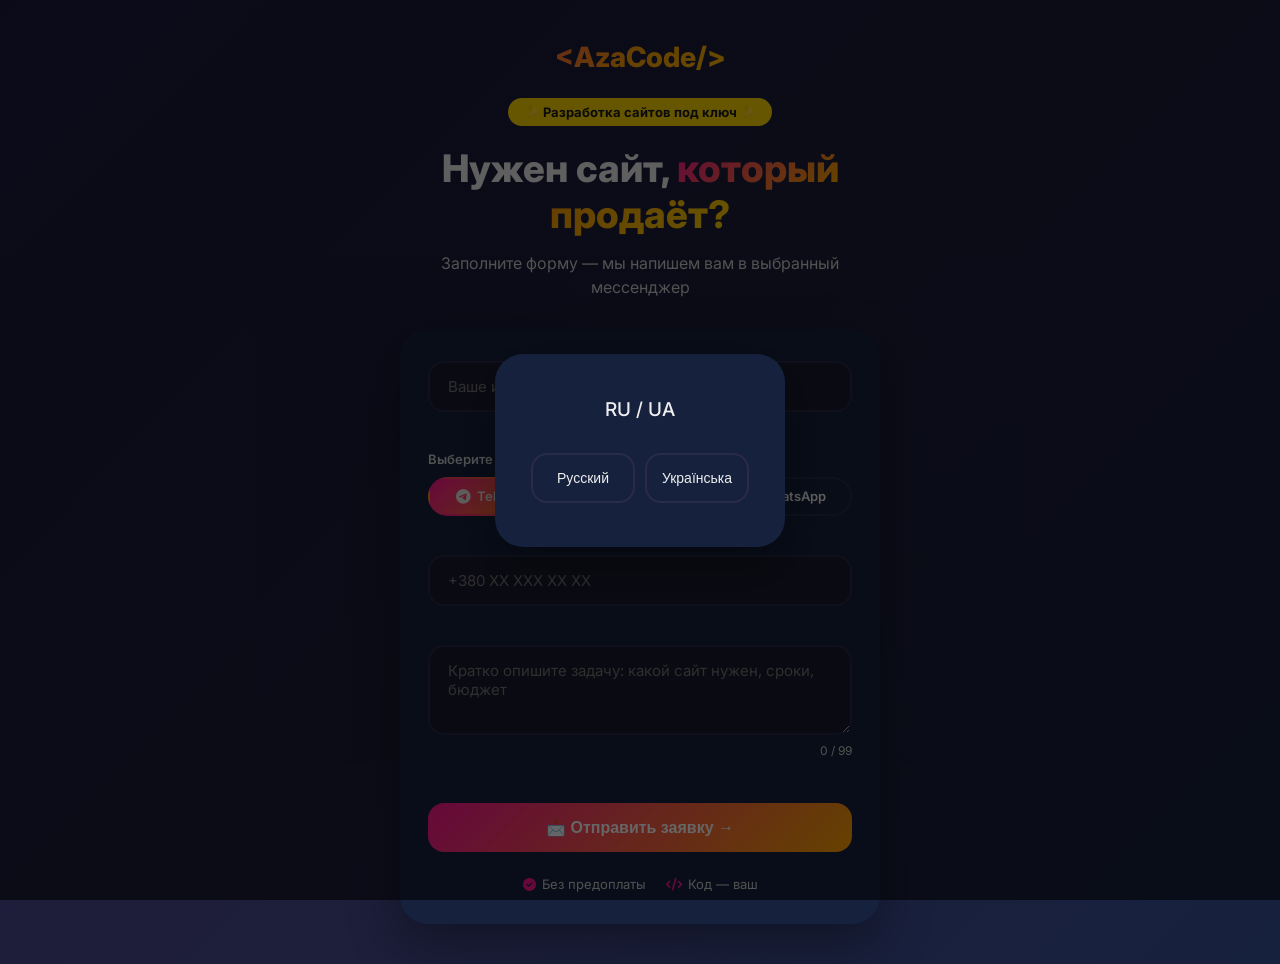
==== form/index.html @ 32c692ed "add form google ads" ====
<!doctype html>
<html lang="ru">
   <head>
      <meta charset="UTF-8" />
      <meta name="viewport" content="width=device-width,initial-scale=1" />
      <title>AzaCode | Заявка на сайт</title>
      <link rel="icon" type="image/png" sizes="32x32" href="../img/logo.png" />
      <link rel="apple-touch-icon" sizes="180x180" href="../img/logo.png" />
      <meta property="og:title" content="AzaCode | Заявка на сайт" />
      <meta
         property="og:description"
         content="Разработка сайтов под ключ — оставьте заявку"
      />
      <meta property="og:image" content="https://azacode.pro/img/logo.png" />
      <meta property="og:url" content="https://azacode.pro/form" />
      <meta property="og:type" content="website" />
      <link
         href="https://fonts.googleapis.com/css2?family=Inter:opsz,wght@14..32,400;14..32,500;14..32,600;14..32,700;14..32,800&display=swap"
         rel="stylesheet"
      />
      <link
         rel="stylesheet"
         href="https://cdnjs.cloudflare.com/ajax/libs/font-awesome/6.5.1/css/all.min.css"
      />

      <!-- Google tag (gtag.js) -->
      <script
         async
         src="https://www.googletagmanager.com/gtag/js?id=G-RHN0XKYNJ7"
      ></script>
      <script>
         window.dataLayer = window.dataLayer || [];
         function gtag() {
            dataLayer.push(arguments);
         }
         gtag("js", new Date());
         gtag("config", "G-RHN0XKYNJ7");
         gtag("config", "AW-18307863906");
      </script>

      <style>
         * {
            margin: 0;
            padding: 0;
            box-sizing: border-box;
         }

         :root {
            --pink: #ff1493;
            --orange: #ffa500;
            --yellow: #ffd700;
            --card-bg: #16213e;
            --text-primary: #eeeeee;
            --text-secondary: #cccccc;
            --border-light: #2a2a4a;
         }

         body {
            font-family: "Inter", sans-serif;
            background: linear-gradient(
               135deg,
               #1a1a3e 0%,
               #1e1e3a 50%,
               #16213e 100%
            );
            color: var(--text-primary);
            min-height: 100vh;
            display: flex;
            align-items: center;
            justify-content: center;
            padding: 40px 20px;
         }

         .wrap {
            max-width: 480px;
            width: 100%;
         }

         .logo {
            font-size: 28px;
            font-weight: 800;
            text-align: center;
            margin-bottom: 24px;
            background: linear-gradient(
               135deg,
               var(--pink),
               var(--orange),
               var(--yellow)
            );
            -webkit-background-clip: text;
            -webkit-text-fill-color: transparent;
         }

         .hero-badge {
            display: block;
            width: fit-content;
            margin: 0 auto 20px;
            background: var(--yellow);
            padding: 6px 16px;
            border-radius: 40px;
            font-size: 13px;
            font-weight: 700;
            color: #1a1a1a;
         }

         h1 {
            font-size: clamp(28px, 6vw, 38px);
            font-weight: 800;
            line-height: 1.2;
            text-align: center;
            margin-bottom: 14px;
         }

         h1 .accent {
            background: linear-gradient(
               135deg,
               var(--pink),
               var(--orange),
               var(--yellow)
            );
            -webkit-background-clip: text;
            -webkit-text-fill-color: transparent;
         }

         .sub {
            text-align: center;
            color: var(--text-secondary);
            font-size: 16px;
            margin-bottom: 30px;
            line-height: 1.5;
         }

         .card {
            background: var(--card-bg);
            border-radius: 28px;
            padding: 32px 28px;
            box-shadow: 0 20px 50px rgba(0, 0, 0, 0.35);
         }

         .form-group {
            margin-bottom: 18px;
            position: relative;
         }

         .form-group input,
         .form-group textarea {
            width: 100%;
            padding: 14px 18px;
            border: 2px solid var(--border-light);
            border-radius: 16px;
            font-family: inherit;
            background: #1a1a2e;
            color: var(--text-primary);
            font-size: 15px;
            transition: border 0.3s;
         }

         .form-group input:focus,
         .form-group textarea:focus {
            outline: none;
            border-color: var(--pink);
         }

         .form-group textarea {
            min-height: 90px;
            resize: vertical;
         }

         .radio-label {
            display: block;
            font-size: 13px;
            font-weight: 600;
            color: var(--text-secondary);
            margin-bottom: 10px;
         }

         .contact-method {
            display: flex;
            gap: 8px;
            flex-wrap: wrap;
         }

         .radio-option {
            display: flex;
            align-items: center;
            justify-content: center;
            gap: 6px;
            padding: 10px 14px;
            border: 2px solid var(--border-light);
            border-radius: 40px;
            cursor: pointer;
            font-weight: 600;
            font-size: 13px;
            color: var(--text-primary);
            transition: all 0.3s;
            flex: 1;
         }

         .radio-option i {
            font-size: 15px;
            line-height: 1;
         }

         .radio-option span {
            display: flex;
            align-items: center;
            gap: 6px;
            line-height: 1;
         }

         .radio-option input {
            display: none;
         }

         .radio-option:has(input:checked) {
            background: linear-gradient(135deg, var(--pink), var(--orange));
            border-color: transparent;
         }

         .submit-btn {
            background: linear-gradient(135deg, var(--pink), var(--orange));
            color: #fff;
            width: 100%;
            padding: 15px;
            border: none;
            border-radius: 16px;
            font-weight: 700;
            font-size: 16px;
            cursor: pointer;
            margin-top: 6px;
            transition: transform 0.3s;
         }

         .submit-btn:hover {
            transform: translateY(-2px);
         }

         .submit-btn.success {
            background: linear-gradient(135deg, #0f0, #ffd700);
         }

         .error-msg {
            display: block;
            color: #ff6b6b;
            font-size: 12px;
            margin-top: 5px;
            min-height: 16px;
         }

         .char-counter {
            display: block;
            text-align: right;
            font-size: 12px;
            color: var(--text-secondary);
            margin-top: 4px;
         }

         .trust-row {
            display: flex;
            justify-content: center;
            gap: 20px;
            margin-top: 24px;
            font-size: 13px;
            color: var(--text-secondary);
         }

         .trust-row span {
            display: flex;
            align-items: center;
            gap: 6px;
         }

         .trust-row i {
            color: var(--pink);
         }

         /* Модалка выбора языка при первом заходе */
         .lang-select-overlay {
            position: fixed;
            inset: 0;
            background: rgba(0, 0, 0, 0.6);
            display: flex;
            align-items: center;
            justify-content: center;
            z-index: 2000;
            opacity: 1;
            visibility: visible;
            transition: opacity 0.3s ease;
         }

         .lang-select-overlay.hidden {
            opacity: 0;
            visibility: hidden;
            pointer-events: none;
         }

         .lang-select-modal {
            background: var(--card-bg);
            border-radius: 28px;
            padding: 2.75rem 2.25rem;
            text-align: center;
            width: 290px;
            box-shadow: 0 20px 50px rgba(0, 0, 0, 0.35);
         }

         .lang-select-title {
            font-weight: 500;
            font-size: 19px;
            margin-bottom: 2rem;
            color: var(--text-primary);
         }

         .lang-select-buttons {
            display: flex;
            gap: 10px;
         }

         .lang-select-btn {
            flex: 1;
            padding: 15px 10px;
            border-radius: 16px;
            border: 2px solid var(--border-light);
            background: none;
            color: var(--text-primary);
            font-weight: 500;
            font-size: 14px;
            cursor: pointer;
            transition: all 0.3s;
         }

         .lang-select-btn:hover {
            background: linear-gradient(135deg, var(--pink), var(--orange));
            border-color: transparent;
         }
      </style>
   </head>

   <body>
      <!-- Модалка выбора языка при первом заходе -->
      <div class="lang-select-overlay" id="langSelectOverlay">
         <div class="lang-select-modal">
            <p class="lang-select-title">RU / UA</p>
            <div class="lang-select-buttons">
               <button class="lang-select-btn" data-lang="ru">Русский</button>
               <button class="lang-select-btn" data-lang="uk">
                  Українська
               </button>
            </div>
         </div>
      </div>

      <div class="wrap">
         <div class="logo">&lt;AzaCode/&gt;</div>
         <div class="hero-badge" id="heroBadge">
            ✨ Разработка сайтов под ключ ✨
         </div>
         <h1>
            <span id="h1Part1">Нужен сайт,</span>
            <span class="accent" id="h1Part2">который продаёт?</span>
         </h1>
         <p class="sub" id="subText">
            Заполните форму — мы напишем вам в выбранный мессенджер
         </p>

         <div class="card">
            <form id="requestForm">
               <div class="form-group">
                  <input
                     type="text"
                     id="userName"
                     placeholder="Ваше имя"
                     required
                     maxlength="40"
                  />
                  <span class="error-msg" id="nameError"></span>
               </div>

               <div class="form-group">
                  <label class="radio-label" id="contactMethodLabel"
                     >Выберите способ связи</label
                  >
                  <div class="contact-method" id="contactMethod">
                     <label class="radio-option">
                        <input
                           type="radio"
                           name="contactMethod"
                           value="Telegram"
                           checked
                           required
                        />
                        <span><i class="fab fa-telegram"></i> Telegram</span>
                     </label>
                     <label class="radio-option">
                        <input
                           type="radio"
                           name="contactMethod"
                           value="Viber"
                        />
                        <span><i class="fab fa-viber"></i> Viber</span>
                     </label>
                     <label class="radio-option">
                        <input
                           type="radio"
                           name="contactMethod"
                           value="WhatsApp"
                        />
                        <span><i class="fab fa-whatsapp"></i> WhatsApp</span>
                     </label>
                  </div>
                  <span class="error-msg" id="methodError"></span>
               </div>

               <div class="form-group">
                  <input
                     type="text"
                     id="userContact"
                     placeholder="+380 XX XXX XX XX"
                     required
                     maxlength="30"
                  />
                  <span class="error-msg" id="contactError"></span>
               </div>

               <div class="form-group">
                  <textarea
                     id="userMessage"
                     placeholder="Кратко опишите задачу: какой сайт нужен, сроки, бюджет"
                     required
                     maxlength="99"
                  ></textarea>
                  <span class="char-counter" id="charCounter">0 / 99</span>
                  <span class="error-msg" id="messageError"></span>
               </div>

               <button type="submit" class="submit-btn" id="submitBtn">
                  📩 Отправить заявку →
               </button>
            </form>

            <div class="trust-row">
               <span
                  ><i class="fas fa-check-circle"></i>
                  <span id="trust1">Без предоплаты</span></span
               >
               <span
                  ><i class="fas fa-code"></i>
                  <span id="trust2">Код — ваш</span></span
               >
            </div>
         </div>
      </div>

      <script src="../notify.js"></script>
      <script src="form-script.js"></script>
   </body>
</html>
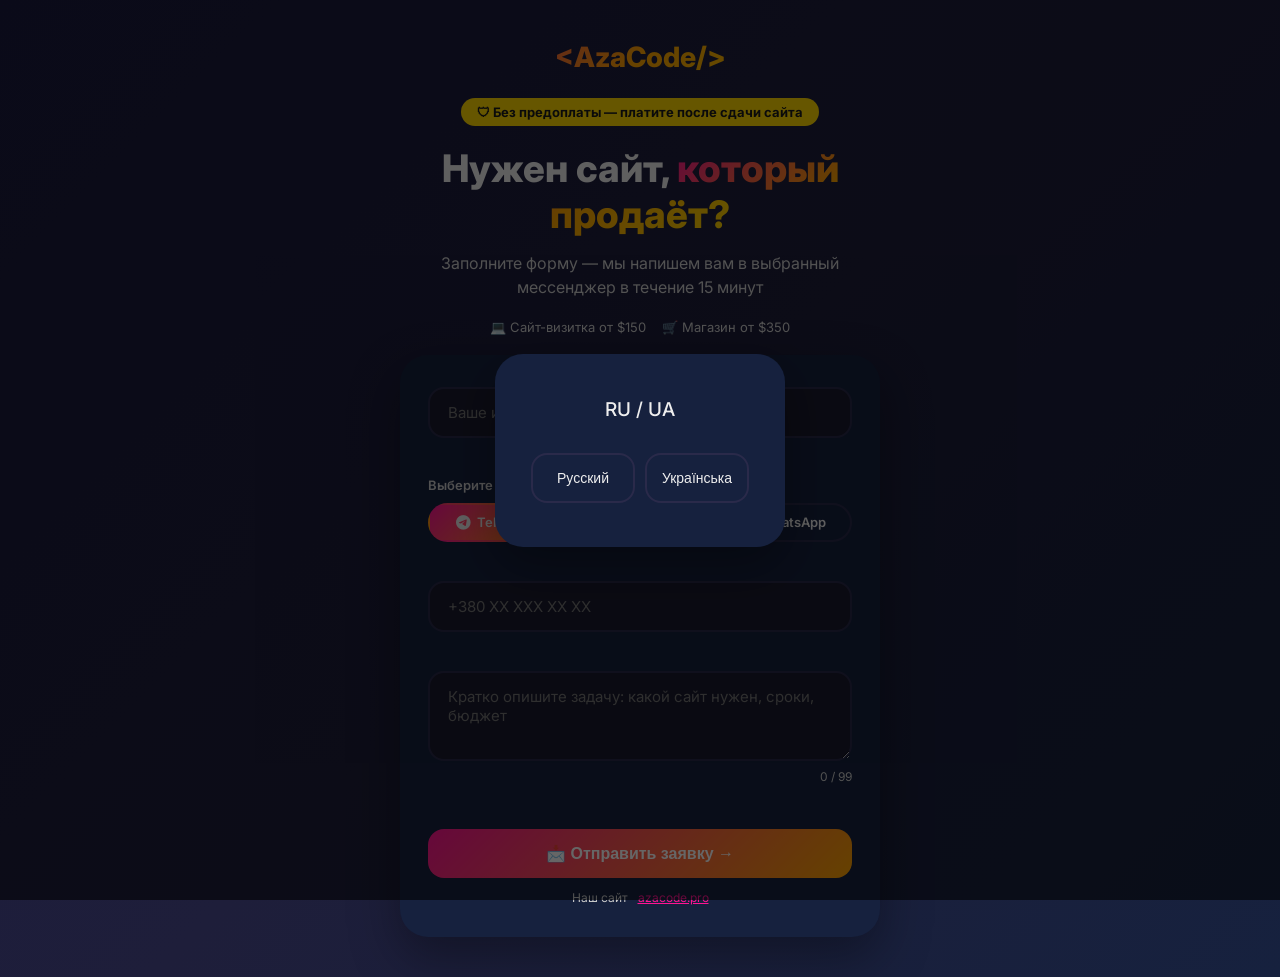
==== commit 2f15c33b: "new prise" ====
--- a/form/index.html
+++ b/form/index.html
@@ -101,6 +101,7 @@
             font-size: 13px;
             font-weight: 700;
             color: #1a1a1a;
+            text-align: center;
          }
 
          h1 {
@@ -126,8 +127,19 @@
             text-align: center;
             color: var(--text-secondary);
             font-size: 16px;
-            margin-bottom: 30px;
+            margin-bottom: 20px;
             line-height: 1.5;
+         }
+
+         .price-row {
+            display: flex;
+            justify-content: center;
+            gap: 16px;
+            flex-wrap: wrap;
+            font-size: 13px;
+            color: var(--text-secondary);
+            margin-bottom: 20px;
+            text-align: center;
          }
 
          .card {
@@ -253,6 +265,19 @@
             font-size: 12px;
             color: var(--text-secondary);
             margin-top: 4px;
+         }
+
+         .site-link {
+            text-align: center;
+            font-size: 12px;
+            color: var(--text-secondary);
+            margin-top: 12px;
+         }
+
+         .site-link a {
+            color: var(--pink);
+            text-decoration: underline;
+            margin-left: 4px;
          }
 
          .trust-row {
@@ -352,18 +377,37 @@
       <div class="wrap">
          <div class="logo">&lt;AzaCode/&gt;</div>
          <div class="hero-badge" id="heroBadge">
-            ✨ Разработка сайтов под ключ ✨
+            🛡 Без предоплаты — платите после сдачи сайта
          </div>
          <h1>
             <span id="h1Part1">Нужен сайт,</span>
             <span class="accent" id="h1Part2">который продаёт?</span>
          </h1>
          <p class="sub" id="subText">
-            Заполните форму — мы напишем вам в выбранный мессенджер
+            Заполните форму — мы напишем вам в выбранный мессенджер в течение 15
+            минут
          </p>
+
+         <div class="price-row" id="priceRow">
+            <span id="price1">💻 Сайт-визитка от $150</span>
+            <span id="price2">🛒 Магазин от $350</span>
+         </div>
 
          <div class="card">
             <form id="requestForm">
+               <div
+                  style="position: absolute; left: -9999px; top: -9999px"
+                  aria-hidden="true"
+               >
+                  <input
+                     type="text"
+                     id="website"
+                     name="website"
+                     tabindex="-1"
+                     autocomplete="off"
+                  />
+               </div>
+
                <div class="form-group">
                   <input
                      type="text"
@@ -437,7 +481,12 @@
                </button>
             </form>
 
-            <div class="trust-row">
+            <p class="site-link" id="siteLink">
+               <span id="siteLinkText">Наш сайт</span>&nbsp;
+               <a href="https://azacode.pro" target="_blank">azacode.pro</a>
+            </p>
+
+            <!-- <div class="trust-row">
                <span
                   ><i class="fas fa-check-circle"></i>
                   <span id="trust1">Без предоплаты</span></span
@@ -446,7 +495,7 @@
                   ><i class="fas fa-code"></i>
                   <span id="trust2">Код — ваш</span></span
                >
-            </div>
+            </div> -->
          </div>
       </div>
 
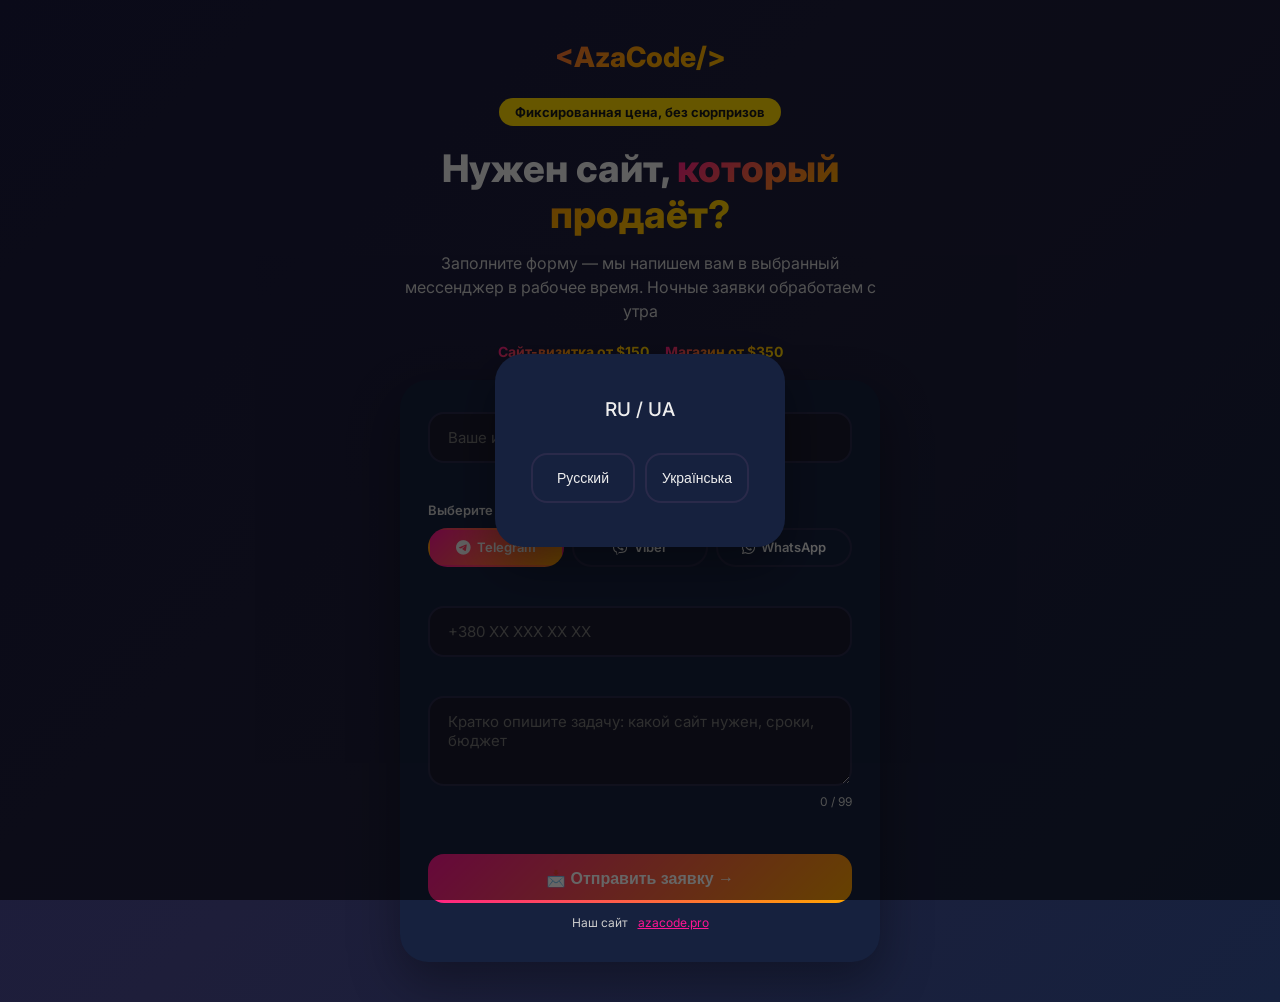
==== commit a0c8449a: "new smill" ====
--- a/form/index.html
+++ b/form/index.html
@@ -136,10 +136,21 @@
             justify-content: center;
             gap: 16px;
             flex-wrap: wrap;
-            font-size: 13px;
-            color: var(--text-secondary);
+            font-size: 14px;
+            font-weight: 700;
             margin-bottom: 20px;
             text-align: center;
+         }
+
+         .price-row span {
+            background: linear-gradient(
+               135deg,
+               var(--pink),
+               var(--orange),
+               var(--yellow)
+            );
+            -webkit-background-clip: text;
+            -webkit-text-fill-color: transparent;
          }
 
          .card {
@@ -377,20 +388,20 @@
       <div class="wrap">
          <div class="logo">&lt;AzaCode/&gt;</div>
          <div class="hero-badge" id="heroBadge">
-            🛡 Без предоплаты — платите после сдачи сайта
+            Фиксированная цена, без сюрпризов
          </div>
          <h1>
             <span id="h1Part1">Нужен сайт,</span>
             <span class="accent" id="h1Part2">который продаёт?</span>
          </h1>
          <p class="sub" id="subText">
-            Заполните форму — мы напишем вам в выбранный мессенджер в течение 15
-            минут
+            Заполните форму — мы напишем вам в выбранный мессенджер в рабочее
+            время. Ночные заявки обработаем с утра
          </p>
 
          <div class="price-row" id="priceRow">
-            <span id="price1">💻 Сайт-визитка от $150</span>
-            <span id="price2">🛒 Магазин от $350</span>
+            <span id="price1">Сайт-визитка от $150</span>
+            <span id="price2">Магазин от $350</span>
          </div>
 
          <div class="card">
